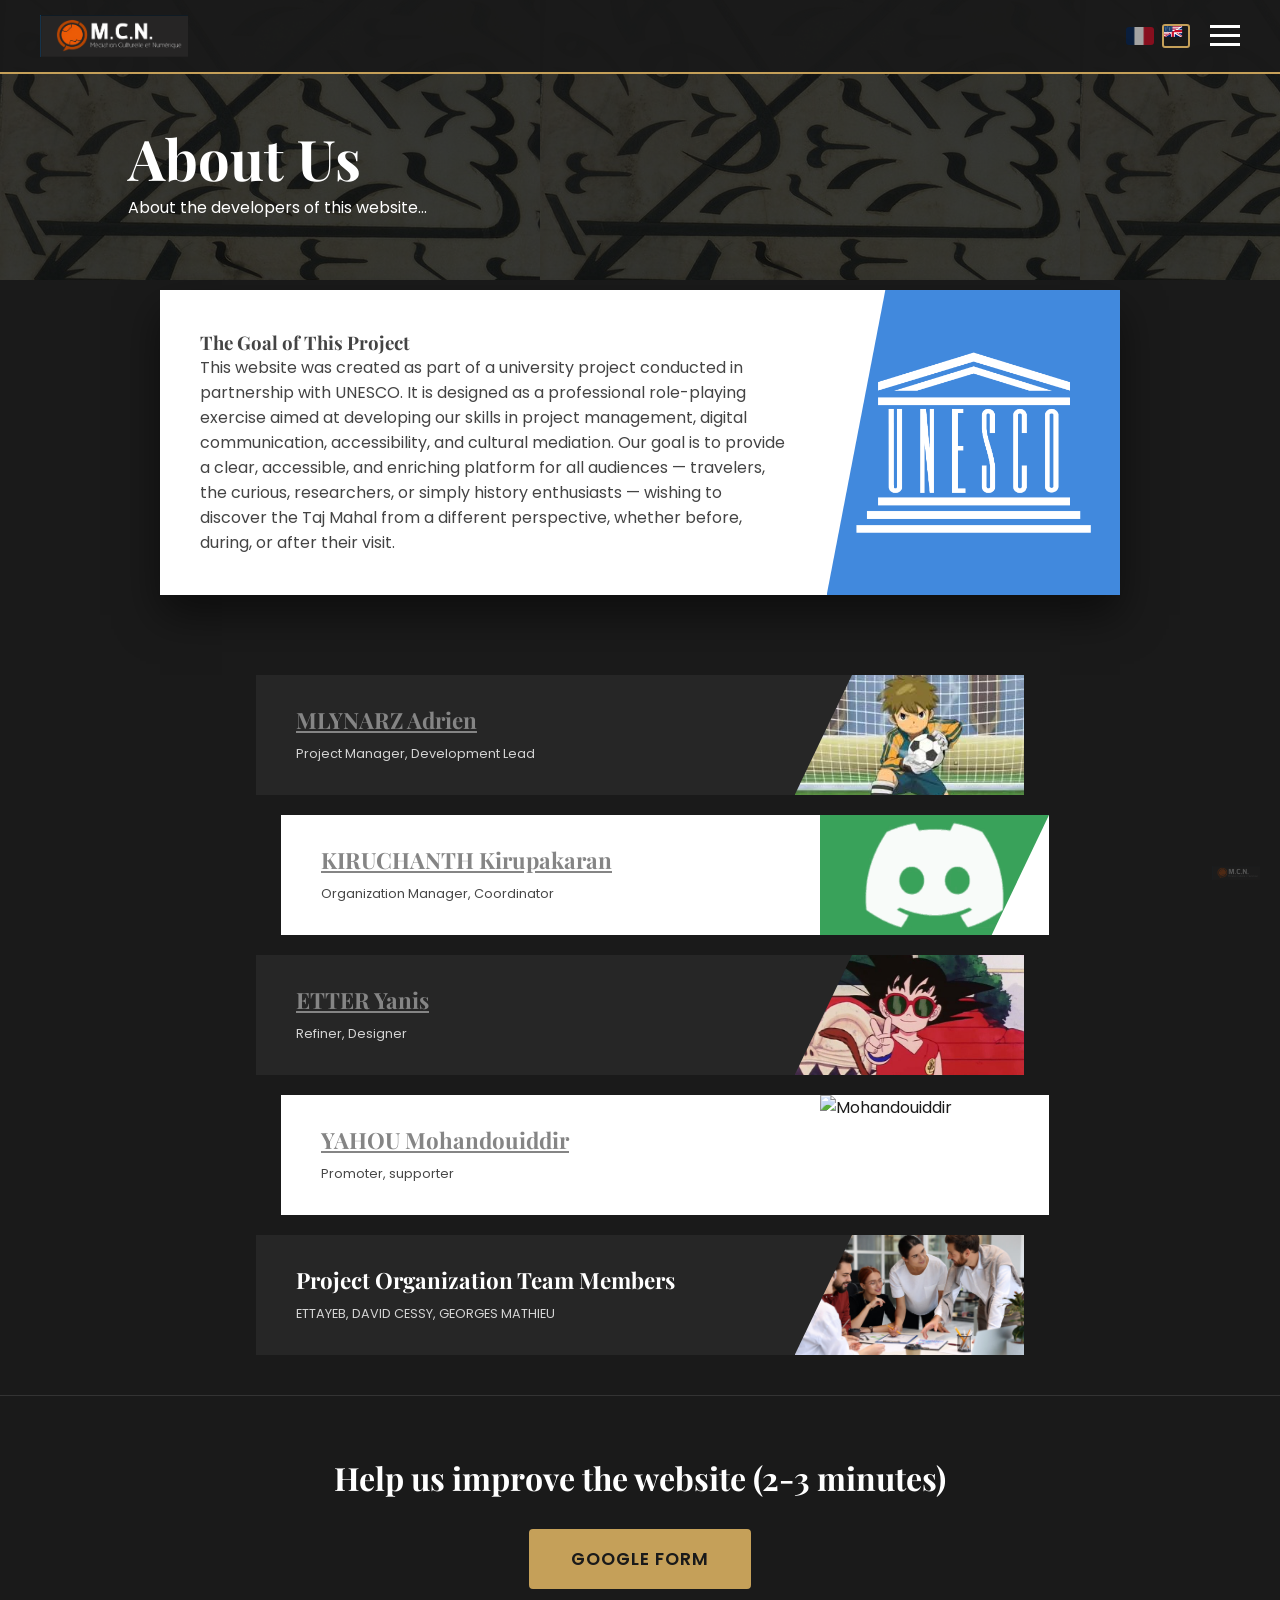
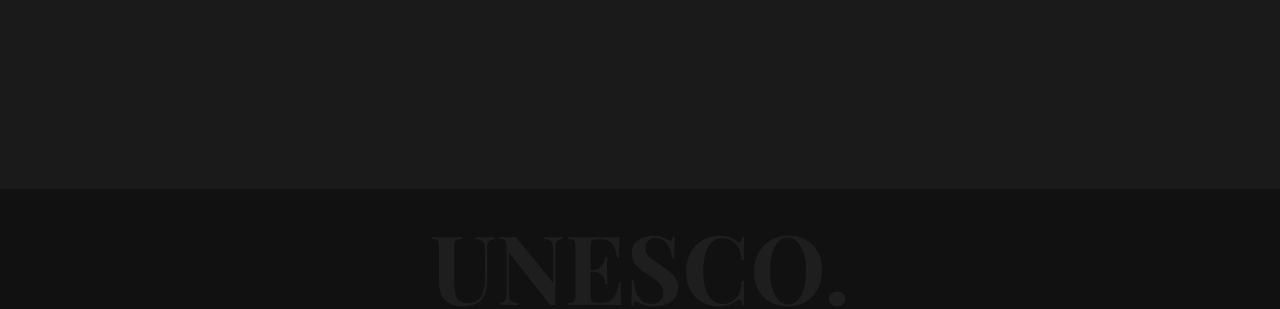
==== Team.html @ 3c3d290f "Add files via upload" ====
<!DOCTYPE html>
<html lang="en">
<head>
    <meta charset="UTF-8">
    <meta name="viewport" content="width=device-width, initial-scale=1.0">
    <title>About Us - M.C.N.</title>
    <link rel="stylesheet" href="style.css">
    <link href="https://fonts.googleapis.com/css2?family=Playfair+Display:wght@700&family=Poppins:wght@300;400;600&display=swap" rel="stylesheet">
</head>
<body>

    <input type="checkbox" id="menu-toggle" class="menu-checkbox">
    <aside class="side-menu">
        <ul class="menu-list">
            <li><a href="Home_Page.html">Home</a></li>
            <li><a href="Glossary.html">Glossary</a></li>
            <li><a href="History.html">History</a></li>
            <li><a href="Architecture_en.html">Architecture</a></li>
            <li><a href="Visiting.html">Visit</a></li>
            <li class="active"><a href="#">About us</a></li>
        </ul>
    </aside>
    <label for="menu-toggle" class="menu-overlay"></label>

    <div class="main-wrapper">
        <nav class="top-nav">
            <div class="logo-box">
                <a href="Home_Page.html"><img src="images/MCN.png" alt="MCN – Cultural and Digital Mediation" class="logo-img"></a>
            </div>
            <div class="nav-right">
                <div class="lang-flags">
                    <a href="Equipe.html"><img src="images/ensign_of_France.png" alt="FR" class="flag-icon"></a>
                    <a href="Team.html"><img src="images/eng_flag.png" alt="EN" class="flag-icon active-flag"></a>
                </div>
                <label for="menu-toggle" class="menu-trigger">
                    <span class="bar"></span>
                    <span class="bar"></span>
                    <span class="bar"></span>
                </label>
            </div>
        </nav>

        <main class="about-page">
            <header class="about-hero">
                <h1>About Us</h1>
                <p>About the developers of this website...</p>
            </header>

            <br>
            <br>

            <section class="about-content">
                <div class="project-goal-card">
                    <div class="goal-text">
                        <h3>The Goal of This Project</h3>
                        <p>This website was created as part of a university project conducted in partnership with UNESCO. It is designed as a professional role-playing exercise aimed at developing our skills in project management, digital communication, accessibility, and cultural mediation.
                        Our goal is to provide a clear, accessible, and enriching platform for all audiences — travelers, the curious, researchers, or simply history enthusiasts — wishing to discover the Taj Mahal from a different perspective, whether before, during, or after their visit.</p>
                    </div>
                    <div class="goal-image unesco-blue">
                        <img src="images/kindpng_4464338.png" alt="UNESCO">
                    </div>
                </div>

                <div class="team-list">
                    
                    <div class="member-card dark">
                        <div class="member-info">
                            <a target="_blank" href="https://fr.linkedin.com/in/adrien-mlynarz-b560553a9" style="color:#858585;"><h4>MLYNARZ Adrien</h4></a>
                            <span>Project Manager, Development Lead</span>
                        </div>
                        <div class="member-photo">
                            <img src="images/darren.jpg" alt="Adrien">
                        </div>
                    </div>

                    <div class="member-card light reversed">
                        <div class="member-info">
                            <a target="_blank" href="https://www.linkedin.com/in/ayoub-kherbouche-311087338/" style="color:#858585;"><h4>KIRUCHANTH Kirupakaran</h4></a>
                            <span>Organization Manager, Coordinator</span>
                        </div>
                        <div class="member-photo">
                            <img src="images/discord-pfp.gif" alt="Ayoub">
                        </div>
                    </div>

                    <div class="member-card dark">
                        <div class="member-info">
                            <a target=‘_blank’ href="https://www.linkedin.com/in/yanis-etter-b083053a9/" style="color:#858585;"><h4>ETTER Yanis</h4></a>
                            <span>Refiner, Designer</span>
                        </div>
                        <div class="member-photo">
                            <img src="images/goku.jpg" alt="Yanis">
                        </div>
                    </div>

                    <div class="member-card light reversed">
                        <div class="member-info">
                            <a target=‘_blank’ href="https://www.linkedin.com/in/mohandouiddir-yahou-6a19943a8/" style="color:#858585;"><h4>YAHOU  Mohandouiddir</h4></a>
                            <span>Promoter, supporter</span>
                        </div>
                        <div class="member-photo">
                            <img src="images/Blue_question_mark.png" alt="Mohandouiddir">
                        </div>
                    </div>

                    <div class="member-card dark">
                        <div class="member-info">
                            <h4>Project Organization Team Members</h4>
                            <span>ETTAYEB, DAVID CESSY, GEORGES MATHIEU</span>
                        </div>
                        <div class="member-photo">
                            <img src="images/chef-de-projet-digital.jpg" alt="Organizer">
                        </div>
                    </div>

                </div>
            </section>
            <section class="ida-container">
                <h2 class="ida-title">Help us improve the website (2-3 minutes)</h2>
                <a href="https://docs.google.com/forms/d/e/1FAIpQLScz7j8-voznCaHtVfakEP7bYc4MsTxaJbAoaY9TBsPQsWztZg/viewform?usp=publish-editor" target="_blank" class="cta-button">Google Form</a>
            </section>
        </main>

        <footer>
            <div class="footer-content">
                <div class="mcn-watermark">
                    <img src="images/MCN.png" alt="MCN">
                </div>
            </div>
            <div class="unesco-watermark">UNESCO.</div>
        </footer>
    </div>
</body>
</html>
---- style.css ----
/* === VARIABLES & RESET === */
:root {
    --gold: #c5a059;
    --dark-bg: #1a1a1a;
    --menu-bg: #333333;
    --text-grey: #444;
}

* { box-sizing: border-box; margin: 0; padding: 0; }

body {
    font-family: 'Poppins', sans-serif;
    background: #fff;
    color: var(--text-grey);
    overflow-x: hidden;
}

h1, h2, h3, h4 { font-family: 'Playfair Display', serif; }
img { max-width: 100%; display: block; }

/* === NAVIGATION === */
.top-nav {
    position: fixed; top: 0; width: 100%;
    display: flex; justify-content: space-between; align-items: center;
    padding: 15px 40px;
    background: rgba(26, 26, 26, 0.95);
    z-index: 900;
    color: white;
    border-bottom: 2px solid var(--gold);
}

.logo-box {
    display: flex;
    align-items: center;
}

.logo-img {
    height: 42px;
    width: auto;
}

.logo-text {
    font-size: 1.6rem;
    font-weight: 700;
}

.logo-box small {
    font-size: 0.6rem;
    letter-spacing: 1px;
    opacity: 0.8;
}

.nav-right { display: flex; align-items: center; gap: 20px; }
.lang-selector { font-size: 0.9rem; cursor: pointer; }
/* === LANGUAGE DROPDOWN === */
.lang-dropdown select {
    background: transparent;
    color: white;
    border: 1px solid var(--gold);
    padding: 4px 8px;
    font-family: 'Poppins', sans-serif;
    font-size: 0.9rem;
    cursor: pointer;
    border-radius: 4px;
    outline: none;
}

.lang-dropdown select option {
    background: var(--menu-bg);
    color: white;
}



/* Menu Latéral (Checkbox Hack) */
.menu-checkbox { display: none; }
.menu-trigger { cursor: pointer; display: flex; flex-direction: column; gap: 6px; }
.menu-trigger .bar { width: 30px; height: 3px; background: white; transition: 0.3s; }

.side-menu {
    position: fixed; top: 0; right: -320px;
    width: 320px; height: 100%;
    background: var(--menu-bg);
    z-index: 1001;
    transition: right 0.4s ease;
    padding-top: 20px; color: white;
}


.menu-list { list-style: none; padding: 0; }
.menu-list li a { 
    display: block; padding: 15px 40px; 
    color: #ccc; text-decoration: none; 
    border-bottom: 1px solid #444; 
}
.menu-list li.active { border-left: 5px solid var(--gold); background: #444; }

.menu-overlay {
    position: fixed; top: 0; left: 0; width: 100%; height: 100%;
    background: rgba(0,0,0,0.5); display: none; z-index: 1000;
}

/* Logique d'ouverture */
.menu-checkbox:checked ~ .side-menu { right: 0; }
.menu-checkbox:checked ~ .menu-overlay { display: block; }
.menu-checkbox:checked ~ .main-wrapper .menu-trigger .bar:nth-child(2) { opacity: 0; }

/* === HERO === */
.hero {
    min-height: 100vh;
    background: linear-gradient(rgba(0, 0, 0, 0.4), rgba(0, 0, 0, 0.7)), 
                url('images/architecture-taj-mahal-neo-funeraire.jpg');
    background-size: cover; 
    background-position: center;
    display: flex; 
    align-items: center; 
    justify-content: center;
    text-align: center; 
    color: white; 
    text-shadow: 0px 4px 20px rgba(0, 0, 0, 0.9);
}
.hero h1 { font-size: 4rem; line-height: 1.1; margin-bottom: 30px; }
.quote { font-style: italic; font-size: 1.1rem; max-width: 600px; margin: 0 auto; }
.author { display: block; margin-top: 15px; font-weight: bold; font-size: 0.9rem; text-transform: uppercase; letter-spacing: 2px;}

/* === INTRO TEXT === */
.intro-text { padding: 60px 10%; text-align: left; }
.intro-text h2 { font-size: 2.5rem; margin-bottom: 20px; color: #000; }
.intro-text p { max-width: 1500px; line-height: 1.6; }

/* === HISTOIRE (CARTES EXTENSIBLES) === */
.history-section {
    background: #222; padding: 100px 10%; color: white; position: relative;
    overflow: hidden;
}
.bg-calligraphy {
    position: absolute; top: 20px; left: -20px;
    font-family: 'Playfair Display'; font-size: 10rem;
    opacity: 0.05; pointer-events: none; white-space: nowrap;
}
.history-grid {
    display: flex; flex-wrap: wrap; justify-content: center; gap: 40px; position: relative;
}

/* Carte Style */
.expandable-card {
    background: white; color: #333; width: 350px; padding: 30px;
    box-shadow: 0 10px 30px rgba(0,0,0,0.3);
    transition: all 1s ease;
    align-self: flex-start;
}
.offset { margin-top: 80px; }

/* Logique d'agrandissement */
.expand-check { display: none; }
.extra-text { 
    max-height: 0; overflow: hidden; opacity: 0;
    transition: max-height 1.1s ease, opacity 0.4s ease;
}
.arrow-btn {
    display: block; width: 40px; height: 25px;
    background: #1a1a1a; color: white; text-align: center;
    margin: 20px auto 0; cursor: pointer; transition: transform 0.5s;
}

/* Checkbox :checked Actions */
.expand-check:checked ~ .card-content .extra-text { max-height: 1000px; opacity: 1; margin-top: 15px; }
.expand-check:checked ~ .card-content .arrow-btn { transform: rotate(180deg); background: var(--gold); }

/* === COUPLE IMPÉRIAL === */
.imperial-section { background: #f9f9f9; padding-top: 80px; position: relative; }
.section-header { padding: 0 10%; margin-bottom: 60px; }
.section-header h2 { font-size: 3.5rem; line-height: 1.1; color: #1a1a1a; }
.subtitle { color: #666; margin-top: 10px; }

.bio-content {
    display: flex; align-items: center; justify-content: center;
    gap: 60px; padding: 0 10% 80px; max-width: 1300px; min-width: 1300px;  margin: 0 auto;
}
.reverse-layout { flex-direction: row-reverse; padding-top: 150px; }

/* Cadres Dorés */
.gold-frame {
    padding: 14px;
    background: linear-gradient(
        135deg,
        #c9a24d,
        #f7e7a1,
        #b08a2e
    );
    border-radius: 6px;
    box-shadow: 
        0 10px 25px rgba(0,0,0,0.35),
        inset 0 0 0 2px rgba(255,255,255,0.4);
}

.gold-frame img { width: 100%; height: 100%; object-fit: cover; }

/* Texte Bio */
.text-wrapper h3 { font-size: 2.5rem; margin-bottom: 10px; }
.role { display: block; font-weight: 600; color: #888; margin-bottom: 20px; font-size: 0.9rem; text-transform: uppercase; }
.text-wrapper p { margin-bottom: 15px; line-height: 1.7; font-size: 0.95rem; max-width: 1300px; }

/* Section Mumtaz (Noire avec Diagonale) */
.mumtaz-container {
    background: #1f1f1f; color: white;
    padding-bottom: 80px; margin-top: -50px;
    clip-path: polygon(0 10%, 100% 0, 100% 100%, 0% 100%);
}
.text-light h3 { color: white; }
.text-light p { color: #ccc; }

/* === VISITEURS === */
.visitors-section {
    padding: 80px 10%;
    background: linear-gradient(rgba(0,0,0,0.4), rgba(0,0,0,0.4)), url('https://images.unsplash.com/photo-1548013146-72479768bada?auto=format&fit=crop&w=1600&q=80');
    background-size: cover; background-attachment: fixed;
    color: white;
}
.visitors-header h2 { font-size: 3rem; margin-bottom: 40px; color: #fff; text-shadow: 0 2px 4px rgba(0,0,0,0.5); }
.visitors-grid { display: flex; flex-wrap: wrap; gap: 30px; }
.visitor-card {
    background: white; color: #333; padding: 30px; flex: 1; min-width: 250px;
    box-shadow: 0 5px 15px rgba(0,0,0,0.2);
}
.visitor-card h4 { font-size: 1.5rem; margin-bottom: 15px; }
.quote-small { font-weight: bold; font-size: 0.8rem; letter-spacing: 1px; margin-top: 15px; text-transform: uppercase; }

/* === FOOTER === */
footer { background: #111; color: white; padding: 60px 10%; position: relative; overflow: hidden; }
.footer-content { display: flex; justify-content: space-between; align-items: flex-start; z-index: 2; position: relative; }
.footer-logo { font-size: 1.5rem; font-weight: bold; }
.footer-logo small { display: block; font-size: 0.7rem; font-weight: normal; opacity: 0.6; }
.footer-center { display: flex; gap: 30px; }
.footer-center a { color: #ccc; text-decoration: none; font-size: 0.9rem; transition: color 0.3s; }
.footer-center a:hover { color: var(--gold); }
.unesco-watermark {
    position: absolute; bottom: -20px; left: 50%; transform: translateX(-50%);
    font-size: 6rem; font-weight: bold; opacity: 0.05; font-family: 'Playfair Display'; pointer-events: none;
}

/* === RESPONSIVE SIMPLE === */
@media (max-width: 900px) {
    .history-grid, .bio-content, .bio-content.reverse-layout, .visitors-grid { flex-direction: column; }
    .offset { margin-top: 0; }
    .gold-frame { margin: 0 auto; }
    .text-wrapper { text-align: right; }
    .mumtaz-container { clip-path: polygon(0 3%, 100% 0, 100% 100%, 0% 100%); padding-top: 80px; }
    .hero h1 { font-size: 2.5rem; }
}

/* === PAGE ARCHITECTURE === */

/* Conteneur Principal avec image de fond */
.arch-page-container {
    width: 100%;
    min-height: 100vh;
    background: url(images/meric-dagli-vmvk172z034-unsplash.jpg);
    background-size: cover;
    background-position: center top;
    padding: 120px 10% 80px;
}

/* En-tête Architecture */
.arch-header {
    margin-bottom: 60px;
    position: relative;
    z-index: 2;
}

.arch-header h1 {
    font-size: 5rem;
    color: #1a1a1a;
    margin-bottom: 10px;
    text-shadow: 2px 2px 20px rgba(255,255,255,0.8); 
}

.arch-header .subtitle {
    font-style: italic;
    font-size: 1.2rem;
    color: #333;
    font-weight: 500;
    text-shadow: 1px 1px 10px rgba(255,255,255,0.8);
}

/* Grille Architecture (2 colonnes) */
.arch-grid {
    display: flex;
    justify-content: center;
    gap: 60px;
    max-width: 1200px;
    margin: 0 auto;
}

.arch-column {
    display: flex;
    flex-direction: column;
    gap: 60px;
    width: 380px;
}

/* La colonne de droite est décalée vers le bas */
.offset-col {
    padding-top: 200px;
}

/* Ajustement des cartes pour cette page */
.arch-grid .expandable-card {
    width: 100%;
    background: rgba(255, 255, 255, 0.95); 
}

.timeline-container {
    background: rgba(255, 255, 255, 0.95);
    padding: 60px 40px;
    margin: 40px auto;
    max-width: 1100px;
    border-radius: 20px;
    text-align: center;
    box-shadow: 0 10px 30px rgba(0,0,0,0.1);
}

.timeline-wrapper { position: relative; }

/* On cache les radios */
input[name="timeline-trigger"] { display: none; }

.timeline-bg { width: 100%; height: auto; }

.timeline-labels {
    position: absolute; top: 0; left: 0; width: 100%; height: 60px;
}

.hotspot {
    position: absolute;
    width: 45px; height: 45px;
    cursor: pointer;
    border-radius: 50%;
    top: 5px;
    transition: background 0.3s;
}

.hotspot:hover { background: rgba(197, 160, 89, 0.2); }

/* Zone de texte */
.date-info-display {
    margin-top: 40px;
    padding: 25px;
    border-top: 1px solid #eee;
    min-height: 80px;
}

.date-info-display p {
    display: none;
    font-size: 1.2rem;
    color: var(--text-grey);
    animation: fadeIn 0.5s ease;
}

/* LOGIQUE D'AFFICHAGE CSS */
#date-1526:checked ~ .date-info-display .desc-1526,
#date-1612:checked ~ .date-info-display .desc-1612,
#date-1628:checked ~ .date-info-display .desc-1628,
#date-1631:checked ~ .date-info-display .desc-1631,
#date-1632:checked ~ .date-info-display .desc-1632,
#date-1648:checked ~ .date-info-display .desc-1648,
#date-1666:checked ~ .date-info-display .desc-1666,
#date-1857:checked ~ .date-info-display .desc-1857,
#date-1908:checked ~ .date-info-display .desc-1908,
#date-1983:checked ~ .date-info-display .desc-1983 {
    display: block;
    color: var(--gold);
}

@keyframes fadeIn {
    from { opacity: 0; transform: translateY(10px); }
    to { opacity: 1; transform: translateY(0); }
}

/* --- RESPONSIVE ARCHITECTURE --- */
@media (max-width: 900px) {
    .arch-grid {
        flex-direction: column;
        align-items: center;
    }
    
    .offset-col {
        padding-top: 0;
    }

    .arch-header h1 {
        font-size: 3rem;
    }
    
    .arch-page-container {
        padding-top: 100px;
    }
}

/* === PAGES HISTOIRE === */

.hist-topbar {
  background: #222;
  color: white;
  padding: 10px 20px;
}

.hist-page-container {
  width: 100%;
  min-height: 100vh;
  background: url(images/tour.jpg);
  background-size: cover;
  background-position: center top;
  padding: 100px 3% 100px;
}

.hist-header {
    margin-bottom: 60px;
    position: relative;
    z-index: 2;
}

.hist-header h1 {
    font-size: 5rem;
    color: #1a1a1a;
    margin-bottom: 10px;
    text-shadow: 2px 2px 20px rgba(255,255,255,0.8); 
}
    
.hist-header .subtitle {
    font-style: italic;
    font-size: 1.2rem;
    color: #333;
    font-weight: 500;
    text-shadow: 1px 1px 10px rgba(255,255,255,0.8);
}

.hist-grid {
    display: flex;
    justify-content: left;
    gap: 10px;
    max-width: 1400px;
    margin: 0 auto;
}

.hist-column {
    display: flex;
    flex-direction: column;
    gap: 60px;
    width: 310px;
}
.hist-off-grid{
    display: flex;
    justify-content: right;
    gap: 60px;
    max-width: 1400px;
    margin: 0 auto;
}

.offset-col {
    padding-top: 100px;
    justify-content: right;
}


/* === PAGE QUI SOMMES-NOUS === */
.about-page { background: #1a1a1a; min-height: 100vh; padding-bottom: 100px; }

.about-hero {
    background: linear-gradient(rgba(0,0,0,0.7), rgba(0,0,0,0.7)), url(images/taj-mahal-201747_960_720.jpg);
    padding: 120px 10% 60px;
    color: white;
}

.about-hero h1 { font-size: 3.5rem; }

.about-content { max-width: 1000px; margin: 0 auto; padding: 0 20px; }

/* Carte Projet (UNESCO) */
.project-goal-card {
    background: white;
    display: flex;
    margin: -40px auto 80px;
    box-shadow: 0 20px 40px rgba(0,0,0,0.5);
}

.goal-text { padding: 40px; flex: 2; }
.goal-image { flex: 1; display: flex; align-items: center; justify-content: center; clip-path: polygon(20% 0, 100% 0, 100% 100%, 0% 100%); }
.unesco-blue { background: #4189dd; }
.goal-image img { width: 80%; }

/* Cartes Membres */
.team-list { display: flex; flex-direction: column; gap: 20px; align-items: center; }

.member-card {
    display: flex;
    width: 80%;
    height: 120px;
    align-items: center;
    position: relative;
    transition: transform 0.3s;
}

.member-card.dark { background: #262626; color: white; }
.member-card.light { background: white; color: #1a1a1a; margin-left: 50px; }

.member-info { flex: 2; padding: 0 40px; }
.member-info h4 { font-size: 1.4rem; margin-bottom: 5px; }
.member-info span { font-size: 0.8rem; opacity: 0.8; }

.member-photo {
    flex: 1;
    height: 100%;
    overflow: hidden;
    clip-path: polygon(25% 0, 100% 0, 100% 100%, 0% 100%);
}

/* Inversion pour les membres pairs */
.member-card.reversed { flex-direction: row; }
.member-card.reversed .member-photo { clip-path: polygon(0 0, 100% 0, 75% 100%, 0% 100%); }

.member-photo img { width: 100%; height: 100%; object-fit: cover; }

.member-card:hover { transform: scale(1.02); z-index: 10; }

.intro-image {
    display: flex;
    justify-content: center;
    margin: 4rem 0;
}

.intro-image img {
    max-width: 2000px;
    width: 300%;
}

.mcn-watermark {
    position: fixed;
    bottom: 20px;
    right: 20px;
    z-index: 999;
    pointer-events: none;
}

.mcn-watermark img {
    width: 48px;
    opacity: 0.25;
}

/* === IDA (CALL TO ACTION) === */
.ida-container {
    text-align: center;
    padding: 60px 20px;
    background-color: transparent;
    border-top: 1px solid #333;
    margin-top: 40px;
    margin-bottom: 40px;
}

.ida-title {
    color: white;
    font-size: 2rem;
    margin-bottom: 30px;
}

.cta-button {
    display: inline-block;
    padding: 15px 40px;
    background-color: var(--gold);
    color: #1a1a1a;
    font-weight: 600;
    text-decoration: none;
    font-size: 1.1rem;
    border-radius: 4px;
    border: 2px solid var(--gold);
    transition: all 0.3s ease;
    text-transform: uppercase;
    letter-spacing: 1px;
}

.cta-button:hover {
    background-color: transparent;
    color: var(--gold);
    transform: translateY(-3px);
    box-shadow: 0 10px 20px rgba(0,0,0,0.5);
}

/* === SECTION DYNASTIE === */
.dynasty-section {
    background: rgba(255, 255, 255, 0.95);
    padding: 50px;
    margin: 40px auto 80px auto;
    max-width: 1200px;
    border-radius: 12px;
    box-shadow: 0 10px 40px rgba(0,0,0,0.15);
    position: relative;
    z-index: 3;
}

.dynasty-intro {
    text-align: center;
    margin-bottom: 40px;
}

.dynasty-intro h2 {
    font-size: 2.8rem;
    color: #1a1a1a;
    margin-bottom: 10px;
}

.dynasty-intro p {
    font-style: italic;
    color: #555;
}

.dynasty-container {
    display: flex;
    flex-wrap: wrap;
    justify-content: center;
    gap: 20px;
}

.dynasty-card {
    background: white;
    border: 1px solid #eee;
    padding: 25px 20px;
    width: 200px;
    text-align: center;
    border-radius: 8px;
    transition: transform 0.3s ease, box-shadow 0.3s ease;
}

.dynasty-card:hover {
    transform: translateY(-8px);
    box-shadow: 0 10px 20px rgba(0,0,0,0.1);
}

.dynasty-card h4 {
    font-size: 1.4rem;
    color: #1a1a1a;
    margin-bottom: 5px;
}

.reign-dates {
    display: block;
    font-size: 0.9rem;
    color: #888;
    font-weight: 600;
    margin-bottom: 15px;
}

.dynasty-card p {
    font-size: 0.85rem;
    color: var(--gold);
    font-weight: 600;
    text-transform: uppercase;
    letter-spacing: 1px;
}

/* Mise en avant de Shah Jahan */
.highlight-card {
    border: 2px solid var(--gold);
    background: linear-gradient(to bottom, #fff, #fdfbf7);
}


/* Cartes Membres */
.information-list { display: flex; flex-direction: column; align-items: center; }

.info-card {
    display: flex;
    width: 110%;
    align-items: center;
    position: relative;
    transition: transform 0.3s;
}

.info-card.dark { background: #262626; color: white; }
.info-card.light { background: white; color: #1a1a1a; }

.visit-info { flex: 2; padding: 0 40px; }
.visit-info h4 { font-size: 1.4rem; margin-bottom: 5px; }
.visit-info span { font-size: 0.8rem; opacity: 0.8; }

.visit-photo {
    flex: 1;
    height: 100%;
    overflow: hidden;
    clip-path: polygon(25% 0, 100% 0, 100% 100%, 0% 100%);
}

/* Inversion pour les membres pairs */
.info-card.reversed { 
    flex-direction: row-reverse; 
}
.info-card.reversed .visit-photo { 
    clip-path: polygon(0 0, 100% 0, 100% 100%, 25% 100%); 
}
.info-card.reversed .visit-info {
    text-align: left; /* Garder le texte aligné à gauche même si la carte est inversée */
}
.visit-page {
    background-color: var(--dark-bg);
    color: #ccc;
}
.visit-page .hero {
    min-height: 50vh; /* Moins haut que l'accueil */
}
.visit-photo img { width: 120%; height: 120%; object-fit: cover; }

.info-card:hover { transform: scale(1.02); z-index: 10; }

/* --- SECTION RÉSUMÉ DU PARCOURS --- */
.summary-table {
    font-size: 0.85rem;
    line-height: 1.8;
    margin-top: 20px;
}

.summary-row {
    display: grid;
    grid-template-columns: 65px 1fr 120px;
    gap: 10px;
    margin-bottom: 8px;
}

.summary-header {
    font-weight: 600;
    margin-bottom: 15px;
    opacity: 0.8;
}

/* Ajustement de la carte pour centrer verticalement le texte */
.info-card.summary-card {
    align-items: center;
}

/* ===================================================
   CORRECTIFS ACCESSIBILITÉ MOBILE — À AJOUTER
   à la fin de style.css
   =================================================== */

/* --- Typographie fluide (tous écrans) --- */
.hero h1 {
    font-size: clamp(1.8rem, 6vw, 4rem);
}

.arch-header h1,
.hist-header h1 {
    font-size: clamp(2rem, 8vw, 5rem);
}

.section-header h2,
.about-hero h1 {
    font-size: clamp(1.8rem, 6vw, 3.5rem);
}

/* --- Zones tactiles (WCAG 2.5.5 — minimum 44px) --- */
.arrow-btn {
    min-height: 44px;
    width: auto;
    padding: 8px 16px;
    display: inline-flex;
    align-items: center;
    justify-content: center;
}

.cta-button {
    min-height: 44px;
    display: inline-flex;
    align-items: center;
    justify-content: center;
}

.menu-list li a {
    min-height: 44px;
    display: flex;
    align-items: center;
}

/* --- Images débordantes --- */
.intro-image img {
    width: 100%;
    max-width: 100%;
}

/* ===================================================
   MEDIA QUERY MOBILE — ≤ 768px
   =================================================== */
@media (max-width: 768px) {

    /* Navigation */
    .top-nav {
        padding: 10px 16px;
    }

    .side-menu {
        width: min(320px, 90vw);
    }

    /* Héros */
    .hero {
        min-height: 70vh;
        padding: 20px;
    }

    .hero-content {
        padding: 0 10px;
    }

    .quote {
        font-size: 0.95rem;
    }

    /* Intro */
    .intro-text {
        padding: 40px 5%;
    }

    .intro-text h2 {
        font-size: clamp(1.6rem, 5vw, 2.5rem);
    }

    /* Section histoire */
    .history-section {
        padding: 60px 5%;
    }

    .expandable-card {
        width: 100%;
        max-width: 100%;
    }

    .bg-calligraphy {
        font-size: 5rem;
    }

    /* Couple impérial */
    .bio-content,
    .bio-content.reverse-layout {
        flex-direction: column;
        min-width: unset;
        max-width: 100%;
        width: 100%;
        padding: 0 5% 60px;
        gap: 30px;
    }

    .reverse-layout {
        padding-top: 60px;
    }

    .gold-frame img {
        max-height: 320px;
        width: 100%;
        object-fit: cover;
    }

    .text-wrapper {
        text-align: left;
    }

    .text-wrapper h3 {
        font-size: 1.8rem;
    }

    /* Visiteurs */
    .visitors-section {
        padding: 50px 5%;
        background-attachment: scroll; /* evite le bug iOS avec fixed */
    }

    .visitors-header h2 {
        font-size: clamp(1.6rem, 5vw, 3rem);
    }

    /* Carte membre */
    .member-card {
        width: 100%;
        height: auto;
        min-height: 100px;
        flex-direction: column;
        align-items: flex-start;
    }

    .member-card.light {
        margin-left: 0;
    }

    .member-card.reversed {
        flex-direction: column;
    }

    .member-info {
        padding: 16px 20px;
        width: 100%;
    }

    .member-photo {
        width: 100%;
        height: 160px;
        clip-path: none;
        border-radius: 0;
    }

    .member-card.reversed .member-photo {
        clip-path: none;
    }

    /* Carte info (visite) */
    .info-card {
        width: 100%;
        flex-direction: column;
        height: auto;
    }

    .info-card.reversed {
        flex-direction: column;
    }

    .visit-info {
        padding: 20px;
        width: 100%;
    }

    .visit-photo {
        width: 100%;
        height: 180px;
        clip-path: none;
        order: -1; /* photo toujours en premier */
    }

    .info-card.reversed .visit-photo {
        clip-path: none;
    }

    /* Objectif UNESCO */
    .project-goal-card {
        flex-direction: column;
    }

    .goal-image {
        clip-path: none;
        padding: 30px;
        min-height: 120px;
    }

    .goal-text {
        padding: 24px;
    }

    /* Section Architecture */
    .arch-page-container {
        padding: 90px 5% 60px;
    }

    .arch-grid {
        flex-direction: column;
        align-items: center;
        gap: 30px;
    }

    .arch-column {
        width: 100%;
        max-width: 480px;
    }

    .arch-column.offset-col {
        padding-top: 0;
    }

    /* Section Histoire */
    .hist-page-container {
        padding: 90px 5% 60px;
    }

    .hist-grid,
    .hist-off-grid {
        justify-content: center;
    }

    .hist-column {
        width: 100%;
        max-width: 480px;
    }

    .hist-column.offset-col {
        padding-top: 0;
    }

    /* Section Dynastie */
    .dynasty-section {
        padding: 30px 20px;
        margin: 20px auto 50px;
    }

    .dynasty-intro h2 {
        font-size: clamp(1.6rem, 5vw, 2.8rem);
    }

    .dynasty-card {
        min-width: 130px;
        flex: 1 1 130px;
        padding: 16px 12px;
    }

    .dynasty-card h4 {
        font-size: 1.1rem;
    }

    /* Mumtaz section */
    .mumtaz-container {
        clip-path: none;
        padding-top: 50px;
    }

    /* Footer */
    .footer-content {
        flex-direction: column;
        gap: 20px;
        align-items: center;
        text-align: center;
    }

    .footer-center {
        flex-wrap: wrap;
        justify-content: center;
    }

    .unesco-watermark {
        font-size: 3.5rem;
    }

    /* Résumé parcours */
    .summary-row {
        grid-template-columns: 55px 1fr 80px;
        font-size: 0.78rem;
    }

    /* Section visiteurs (cartes) */
    .visitor-card {
        min-width: 100%;
    }
}

/* ===================================================
   MEDIA QUERY TRÈS PETIT — ≤ 400px
   =================================================== */
@media (max-width: 400px) {

    .top-nav {
        padding: 8px 12px;
    }

    .logo-img {
        height: 32px;
    }

    .dynasty-container {
        gap: 12px;
    }

    .dynasty-card {
        flex: 1 1 100%;
        max-width: 100%;
    }

    .expandable-card {
        padding: 20px;
    }

    .member-card,
    .info-card {
        border-radius: 0;
    }

    .ida-title {
        font-size: 1.4rem;
    }
}

/* ===================================================
   CORRECTIF LISIBILITÉ — PAGE HISTOIRE (mobile)
   Ajouter à la fin de style.css
   =================================================== */

/* --- Desktop : fond semi-opaque derrière le texte --- */
.hist-grid .hist-column,
.hist-off-grid .hist-column {
    background: rgba(255, 255, 255, 0.88);
    backdrop-filter: blur(6px);
    -webkit-backdrop-filter: blur(6px);
    padding: 28px 32px;
    border-left: 4px solid var(--gold);
}

.hist-grid .hist-column h1,
.hist-off-grid .hist-column h1 {
    font-size: 1.4rem;
    color: #1a1a1a;
    margin-bottom: 12px;
    line-height: 1.3;
}

.hist-grid .hist-column p,
.hist-off-grid .hist-column p {
    font-size: 0.95rem;
    line-height: 1.7;
    color: #333;
}

/* ===================================================
   MOBILE ≤ 768px — frise verticale centrée
   =================================================== */
@media (max-width: 768px) {

    .hist-page-container {
        padding: 90px 0 60px;
    }

    /* Annuler le positionnement gauche/droite */
    .hist-grid,
    .hist-off-grid {
        display: block;
        max-width: 100%;
        margin: 0;
        padding: 0 16px;
    }

    /* Remettre à zéro le décalage vertical de la colonne droite */
    .hist-column.offset-col {
        padding-top: 0;
    }

    /* Chaque bloc devient une carte de frise */
    .hist-grid .hist-column,
    .hist-off-grid .hist-column {
        width: 100%;
        max-width: 100%;
        background: rgba(255, 255, 255, 0.93);
        backdrop-filter: blur(8px);
        -webkit-backdrop-filter: blur(8px);
        padding: 20px 20px 20px 24px;
        border-left: 4px solid var(--gold);
        border-radius: 0 6px 6px 0;
        margin-bottom: 16px;
        position: relative;
    }

    /* Point de frise sur la bordure gauche */
    .hist-grid .hist-column::before,
    .hist-off-grid .hist-column::before {
        content: '';
        position: absolute;
        left: -8px;
        top: 24px;
        width: 12px;
        height: 12px;
        background: var(--gold);
        border-radius: 50%;
        border: 2px solid white;
    }

    /* Ligne verticale reliant les points */
    .hist-grid,
    .hist-off-grid {
        border-left: 2px solid rgba(197, 160, 89, 0.35);
        margin-left: 24px;
        padding-left: 20px;
    }

    .hist-grid .hist-column h1,
    .hist-off-grid .hist-column h1 {
        font-size: 1.1rem;
        margin-bottom: 8px;
    }

    .hist-grid .hist-column p,
    .hist-off-grid .hist-column p {
        font-size: 0.9rem;
        line-height: 1.65;
        color: #222;
    }

    /* Section Dynastie */
    .dynasty-section {
        margin: 20px 16px 40px;
        padding: 24px 16px;
    }

    .dynasty-container {
        gap: 10px;
    }

    .dynasty-card {
        flex: 1 1 130px;
        min-width: 120px;
        padding: 14px 10px;
    }

    /* Header */
    .hist-header {
        padding: 0 20px;
        margin-bottom: 30px;
    }

    .hist-header h1 {
        font-size: clamp(2.5rem, 10vw, 5rem);
        text-shadow: 2px 2px 12px rgba(255,255,255,0.95);
    }

    .hist-header .subtitle {
        font-size: 1rem;
        text-shadow: 1px 1px 8px rgba(255,255,255,0.95);
    }
}

.lang-flags {
    display: flex;
    align-items: center;
    gap: 8px;
}

.flag-icon {
    width: 28px;
    height: auto;
    border-radius: 3px;
    opacity: 0.6;
    transition: opacity 0.2s, transform 0.2s;
    cursor: pointer;
}

.flag-icon:hover {
    opacity: 1;
    transform: scale(1.1);
}

.active-flag {
    opacity: 1;
    border: 2px solid var(--gold);
    border-radius: 3px;
}
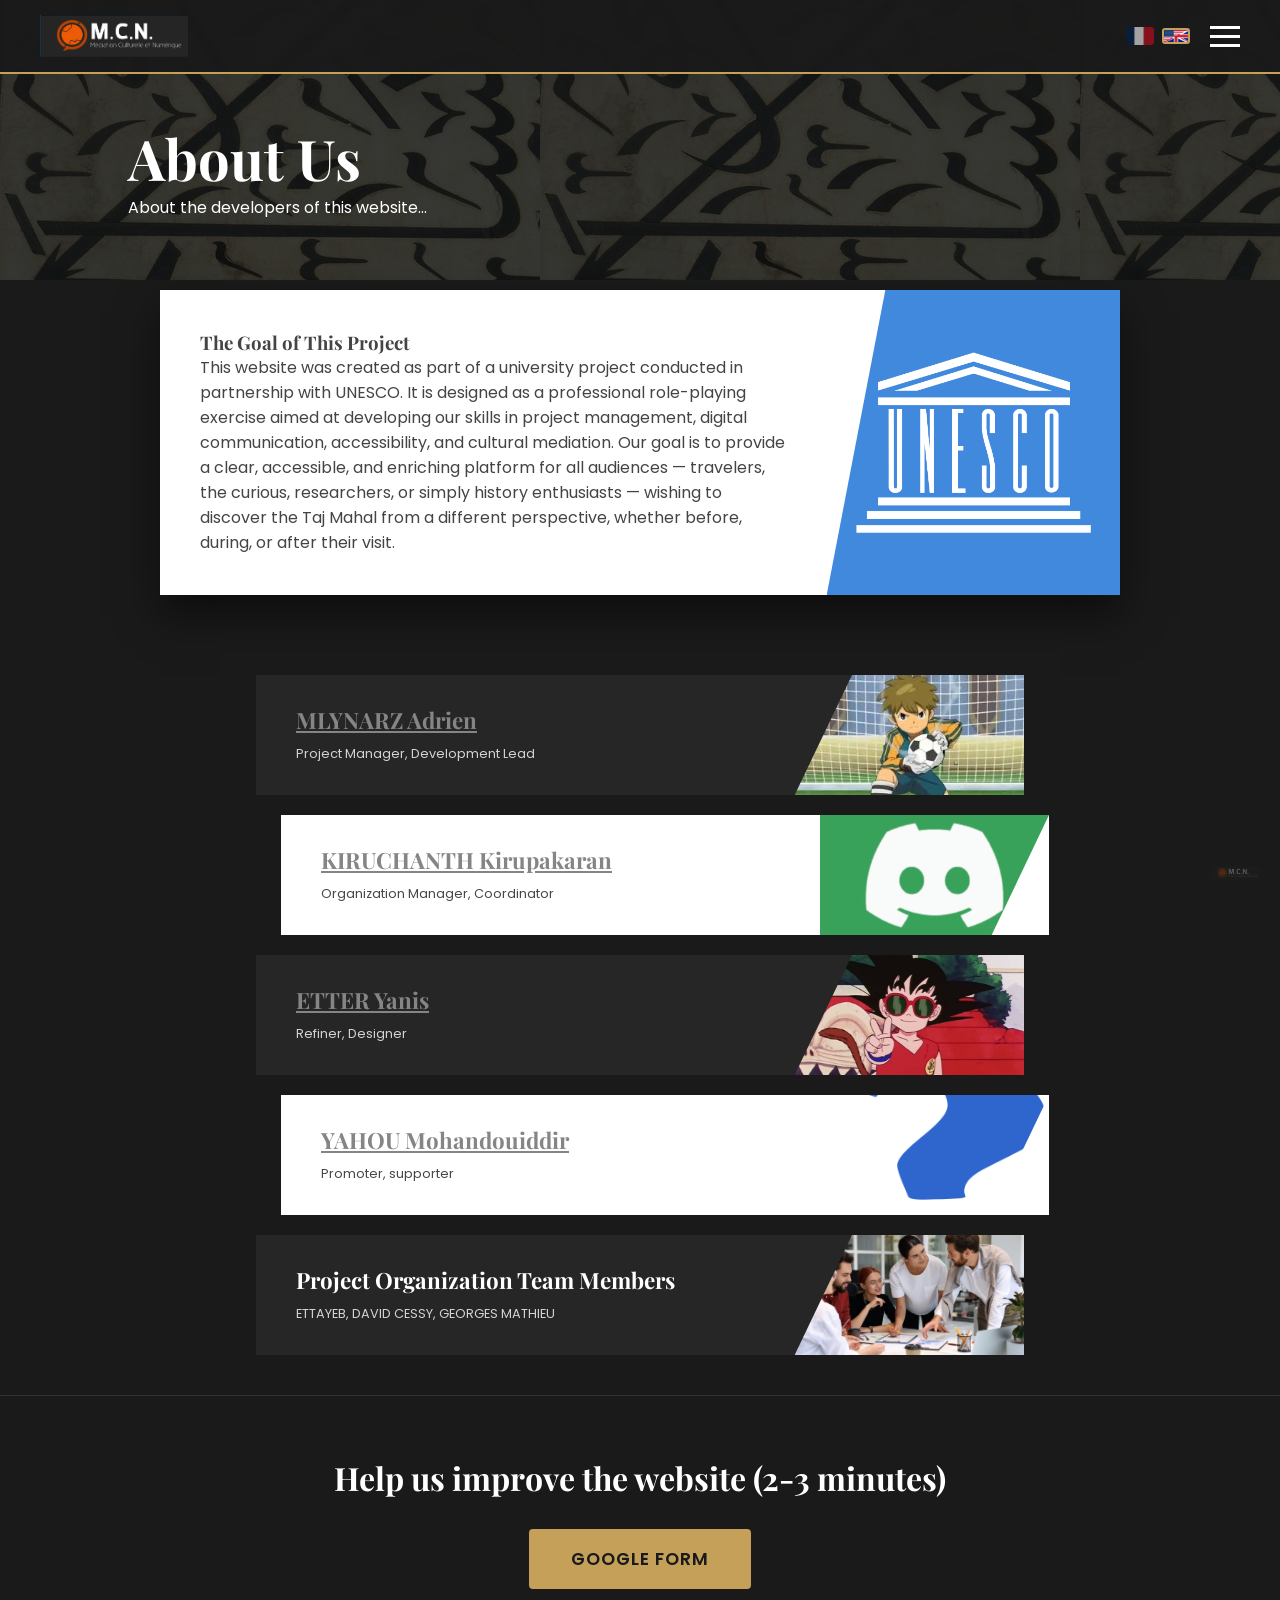
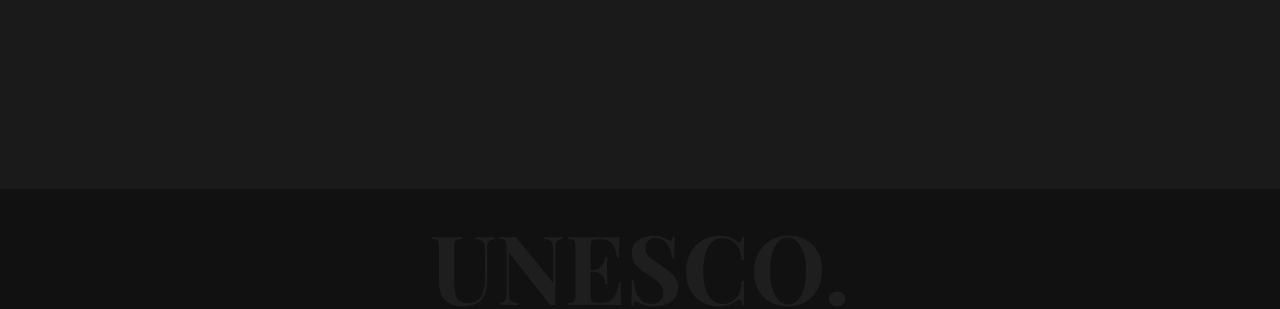
==== commit 86e0f740: "Update Team.html" ====
--- a/Team.html
+++ b/Team.html
@@ -99,7 +99,7 @@
                             <span>Promoter, supporter</span>
                         </div>
                         <div class="member-photo">
-                            <img src="images/Blue_question_mark.png" alt="Mohandouiddir">
+                            <img src="images/blue_question_mark.png" alt="Mohandouiddir">
                         </div>
                     </div>
 
@@ -131,4 +131,4 @@
         </footer>
     </div>
 </body>
-</html>+</html>
